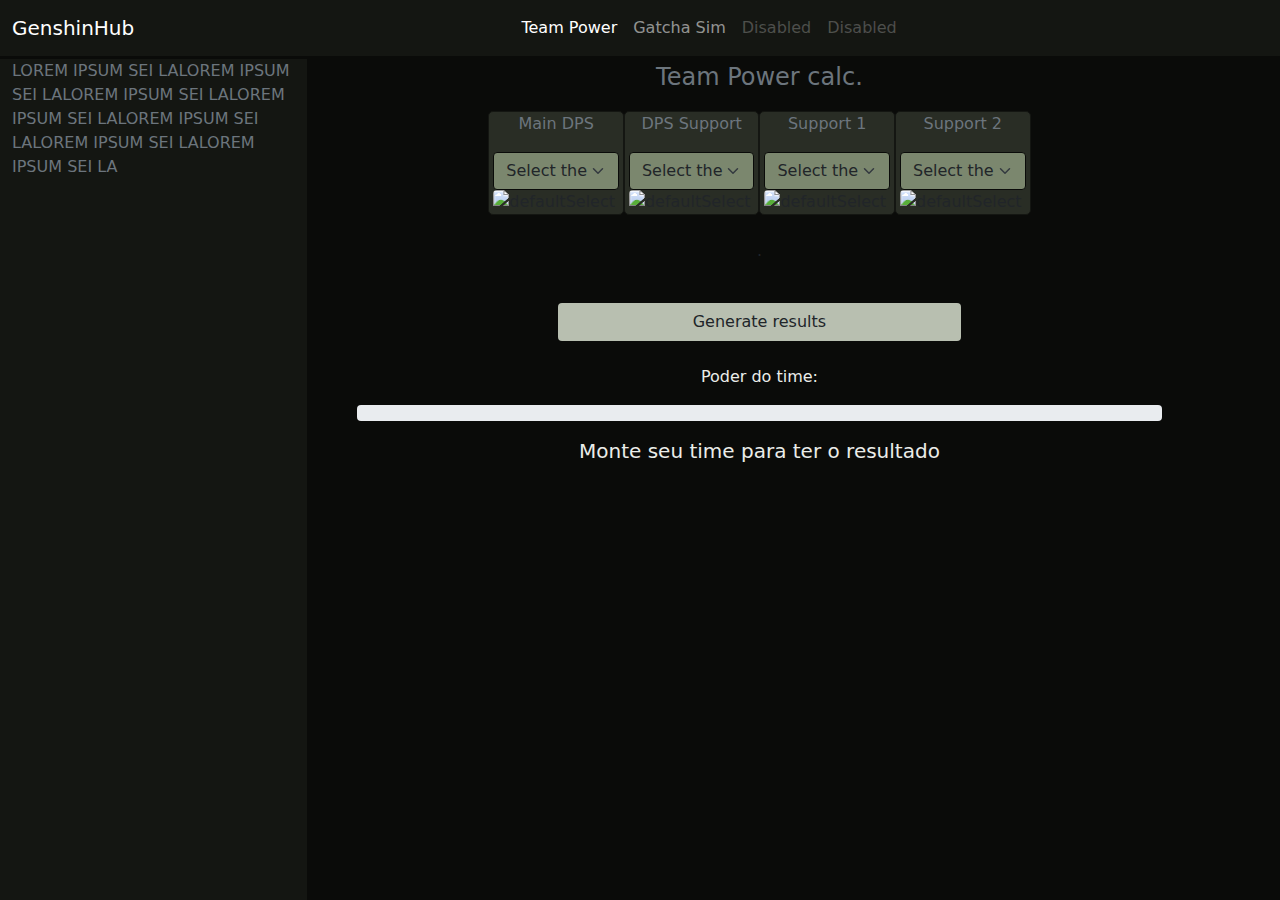
==== src/views/index.html @ 7eaa54cb "Add files via upload" ====
<html lang="en">
<head>
    <meta charset="UTF-8">
    <meta name="viewport" content="width=device-width, initial-scale=1.0">
    <title>GenshinHub</title>
    <link rel="stylesheet" href="/public/css/bootstrap.min.css" />
    <link rel="stylesheet" href="/public/css/styles.css" />
</head>
<body>
 <nav class="navbar navbar-expand-lg navbar-dark darkcustom sticky-top">
        <div class="container-fluid">
          <button class="navbar-toggler" type="button" data-toggle="collapse" data-target="#navbarTogglerDemo03" aria-controls="navbarTogglerDemo03" aria-expanded="false" aria-label="Toggle navigation">
            <span class="navbar-toggler-icon"></span>
          </button>
          <a class="navbar-brand" href="#">GenshinHub</a>
          <div class="collapse navbar-collapse" id="navbarTogglerDemo03">
              <div class="container d-flex justify-content-center">
                <div class="navbar-nav">
                    <a class="nav-link active" aria-current="page" href="index.html">Team Power</a>
                    <a class="nav-link" href="#">Gatcha Sim</a>
                    <a class="nav-link disabled"  tabindex="-1" aria-disabled="true" href="#">Disabled</a>
                    <a class="nav-link disabled" href="#" tabindex="-1" aria-disabled="true">Disabled</a>
                  </div>
             </div>
            <!-- <form class="d-flex">
              <input class="form-control mr-2" type="search" placeholder="Search" aria-label="Search">
              <button class="btn btn-outline-success" type="submit">Search</button>
            </form> -->
          </div>
        </div>
 </nav>
 <div class="main-left">
     <div class="container-fluid wf">
         <p class="text-muted">LOREM IPSUM SEI LALOREM IPSUM SEI LALOREM IPSUM SEI LALOREM IPSUM SEI LALOREM IPSUM SEI LALOREM IPSUM SEI LALOREM IPSUM SEI LA</p>
     </div>
 </div>

 <div class="container-fluid">
  <div class="row">
    <div class="col-md-4 yc">Left</div>
    <div class="col-md-8 panel-right">
      <section class="intro-main">
        <p class="text-muted fs-4 text-center">Team Power calc.</p>
      </section>
        <div class="container ">
          <div class="row g-2 d-flex justify-content-center">
            <div class="col-2 bg-l4 dps">
              <div class="title"><p class="text-muted text-center">Main DPS</p></div>
              <select class="form-select s_maindps" aria-label="Default select example">
                <option selected>Select the character</option>
                <option value="Albedo">Albedo</option>
                <option value="Amber">Amber</option>
                <option value="Barbara">Barbara</option>
                <option value="Beidou">Beidou</option>
                <option value="Bennet">Bennet</option>
                <option value="Chongyun">Chongyun</option>
                <option value="Diluc">Diluc</option>
                <option value="Diona">Diona</option>
                <option value="Fischl">Fischl</option>
                <option value="Ganyu">Ganyu</option>
                <option value="Jean">Jean</option>
                <option value="Kaeya">Kaeya</option>
                <option value="Keqing">Keqing</option>
                <option value="Klee">Klee</option>
                <option value="Lisa">Lisa</option>
                <option value="Mona">Mona</option>
                <option value="Ningguang">Ningguang</option>
                <option value="Noelle">Noelle</option>
                <option value="Qiqi">Qiqi</option>
                <option value="Razor">Razor</option>
                <option value="Sucrose">Sucrose</option>
                <option value="Tartaglia">Tartaglia (Childe)</option>
                <option value="Atraveler">Traveler(Anemo)</option>
                <option value="Gtraveler">Traveler(Geo)</option>
                <option value="Venti">Venti</option>
                <option value="Xiangling">Xiangling </option>
                <option value="Xiao">Xiao </option>
                <option value="Xingqiu">Xingqiu </option>
                <option value="Xinyan">Xinyan</option>
                <option value="Zhongli">Zhong-li </option>
              </select>
              <div class="img-select is1">
                <img src="https://i.pinimg.com/originals/ab/b8/d1/abb8d166d497a191faeb8d31a02b8098.png" class="rounded mx-auto d-block img-fluid" alt="defaultSelect" id="dps">
              </div>
            </div>
            <div class="col-2 bg-l4 sdps">
              <div class="title"><p class="text-muted text-center">DPS Support</p></div>
              <select class="form-select s_supdps" aria-label="Default select example">
                <option selected>Select the character</option>
                <option value="Albedo">Albedo</option>
                <option value="Amber">Amber</option>
                <option value="Barbara">Barbara</option>
                <option value="Beidou">Beidou</option>
                <option value="Bennet">Bennet</option>
                <option value="Chongyun">Chongyun</option>
                <option value="Diluc">Diluc</option>
                <option value="Diona">Diona</option>
                <option value="Fischl">Fischl</option>
                <option value="Ganyu">Ganyu</option>
                <option value="Jean">Jean</option>
                <option value="Kaeya">Kaeya</option>
                <option value="Keqing">Keqing</option>
                <option value="Klee">Klee</option>
                <option value="Lisa">Lisa</option>
                <option value="Mona">Mona</option>
                <option value="Ningguang">Ningguang</option>
                <option value="Noelle">Noelle</option>
                <option value="Qiqi">Qiqi</option>
                <option value="Razor">Razor</option>
                <option value="Sucrose">Sucrose</option>
                <option value="Tartaglia">Tartaglia (Childe)</option>
                <option value="Atraveler">Traveler(Anemo)</option>
                <option value="Gtraveler">Traveler(Geo)</option>
                <option value="Venti">Venti</option>
                <option value="Xiangling">Xiangling </option>
                <option value="Xiao">Xiao </option>
                <option value="Xingqiu">Xingqiu </option>
                <option value="Xinyan">Xinyan</option>
                <option value="Zhongli">Zhong-li </option>
                
              </select>
              <div class="img-select is2">
                <img src="https://i.pinimg.com/originals/ab/b8/d1/abb8d166d497a191faeb8d31a02b8098.png" class="rounded mx-auto d-block img-fluid" alt="defaultSelect" id="dps">
              </div>
            </div>
            <div class="col-2 bg-l4 sup1">
              <div class="title"><p class="text-muted text-center">Support 1</p></div>
              <select class="form-select s_sup1" aria-label="Default select example">
                <option selected>Select the character</option>
                <option value="Albedo">Albedo</option>
                <option value="Amber">Amber</option>
                <option value="Barbara">Barbara</option>
                <option value="Beidou">Beidou</option>
                <option value="Bennet">Bennet</option>
                <option value="Chongyun">Chongyun</option>
                <option value="Diluc">Diluc</option>
                <option value="Diona">Diona</option>
                <option value="Fischl">Fischl</option>
                <option value="Ganyu">Ganyu</option>
                <option value="Jean">Jean</option>
                <option value="Kaeya">Kaeya</option>
                <option value="Keqing">Keqing</option>
                <option value="Klee">Klee</option>
                <option value="Lisa">Lisa</option>
                <option value="Mona">Mona</option>
                <option value="Ningguang">Ningguang</option>
                <option value="Noelle">Noelle</option>
                <option value="Qiqi">Qiqi</option>
                <option value="Razor">Razor</option>
                <option value="Sucrose">Sucrose</option>
                <option value="Tartaglia">Tartaglia (Childe)</option>
                <option value="Atraveler">Traveler(Anemo)</option>
                <option value="Gtraveler">Traveler(Geo)</option>
                <option value="Venti">Venti</option>
                <option value="Xiangling">Xiangling </option>
                <option value="Xiao">Xiao </option>
                <option value="Xingqiu">Xingqiu </option>
                <option value="Xinyan">Xinyan</option>
                <option value="Zhongli">Zhong-li </option>
              </select>
              <div class="img-select is3">
                <img src="https://i.pinimg.com/originals/ab/b8/d1/abb8d166d497a191faeb8d31a02b8098.png" class="rounded mx-auto d-block img-fluid" alt="defaultSelect" id="dps">
              </div>
            </div>
            <div class="col-2 bg-l4 sup2">
              <div class="title"><p class="text-muted text-center">Support 2</p></div>
              <select class="form-select s_sup2" aria-label="Default select example">
                <option selected>Select the character</option>
                <option value="Albedo">Albedo</option>
                <option value="Amber">Amber</option>
                <option value="Barbara">Barbara</option>
                <option value="Beidou">Beidou</option>
                <option value="Bennet">Bennet</option>
                <option value="Chongyun">Chongyun</option>
                <option value="Diluc">Diluc</option>
                <option value="Diona">Diona</option>
                <option value="Fischl">Fischl</option>
                <option value="Ganyu">Ganyu</option>
                <option value="Jean">Jean</option>
                <option value="Kaeya">Kaeya</option>
                <option value="Keqing">Keqing</option>
                <option value="Klee">Klee</option>
                <option value="Lisa">Lisa</option>
                <option value="Mona">Mona</option>
                <option value="Ningguang">Ningguang</option>
                <option value="Noelle">Noelle</option>
                <option value="Qiqi">Qiqi</option>
                <option value="Razor">Razor</option>
                <option value="Sucrose">Sucrose</option>
                <option value="Tartaglia">Tartaglia (Childe)</option>
                <option value="Atraveler">Traveler(Anemo)</option>
                <option value="Gtraveler">Traveler(Geo)</option>
                <option value="Venti">Venti</option>
                <option value="Xiangling">Xiangling </option>
                <option value="Xiao">Xiao </option>
                <option value="Xingqiu">Xingqiu </option>
                <option value="Xinyan">Xinyan</option>
                <option value="Zhongli">Zhong-li </option>
              </select>
              <div class="img-select is4">
                <img src="https://i.pinimg.com/originals/ab/b8/d1/abb8d166d497a191faeb8d31a02b8098.png" class="rounded mx-auto d-block img-fluid" alt="defaultSelect" id="dps">
              </div>
            </div>
          </div>
        </div>
        <br>
        <div class="result">
          <div class="container">
            <p class="result-table">.</p>
            <br>
            <div class="d-grid gap-2 col-6 mx-auto">
              <button type="button" class="btn res-btn">Generate results</button>
            </div>
            <br>
            <p class="tp"> Poder do time: </p>
            <div class="total-result">
              <div class="progress">
                <div class="progress-bar" role="progressbar" aria-valuenow="0" aria-valuemin="0" aria-valuemax="100"></div>
              </div>
            </div>
            <div class="result-msg">
              <p>Monte seu time para ter o resultado</p>
            </div>
          </div>
        </div>
    </div>
  </div>
 </div>
    
<!-- Scripts -->
<script src="/public/js/bootstrap.bundle.min.js"></script>
<script src="/public/script/app.js"></script>
</body>
</html>
---- public/css/styles.css ----
:root {
    --mainL1: #0A0B09;
    --mainL2: #141612;
    --mainL3: #292D25;
    --mainL4: #525A49;
    --mainL5: #7B876E; 
    --mainL6: #B8BFB0;
    --mainL7: #EBEDE9; 
  }

body{
    background-color: var(--mainL1);
}

.col-md-4{
    width: 24%;
    margin-right: 2%;
}
.main-left{
    background-color: var(--mainL2);
    width: 24%;
    height: 100%;
    position: fixed;
}

@media (max-width: 768px){
    .main-left{
        height: 30vh;
        margin-bottom: 0;
        position: relative;
        width: 100%;
    }
}

.wf{
    font:white;
}

.darkcustom{
    background-color: var(--mainL2);
    border-bottom: 3px solid #0A0B09;
}

.bg-l4{
    background-color: var(--mainL3);
    border: 1px solid var(--mainL2);
    border-radius: 5px;
}

.form-select{
    background-color: var(--mainL5);
    border-color: var(--mainL1);
}

select option{
    background-color: var(--mainL5);
    border-color: var(--mainL1);
    text-shadow: var(--mainL7);
}

.res-btn{
    background-color: var(--mainL6);
}

.result-table{
    text-align: center;
}

.tp{
    text-align: center;
    color: var(--mainL7);
}

.result-msg{
    margin-top: 15px;
    display: block;
    text-align: center;
    font-size: 20px;
    color: var(--mainL7);
}
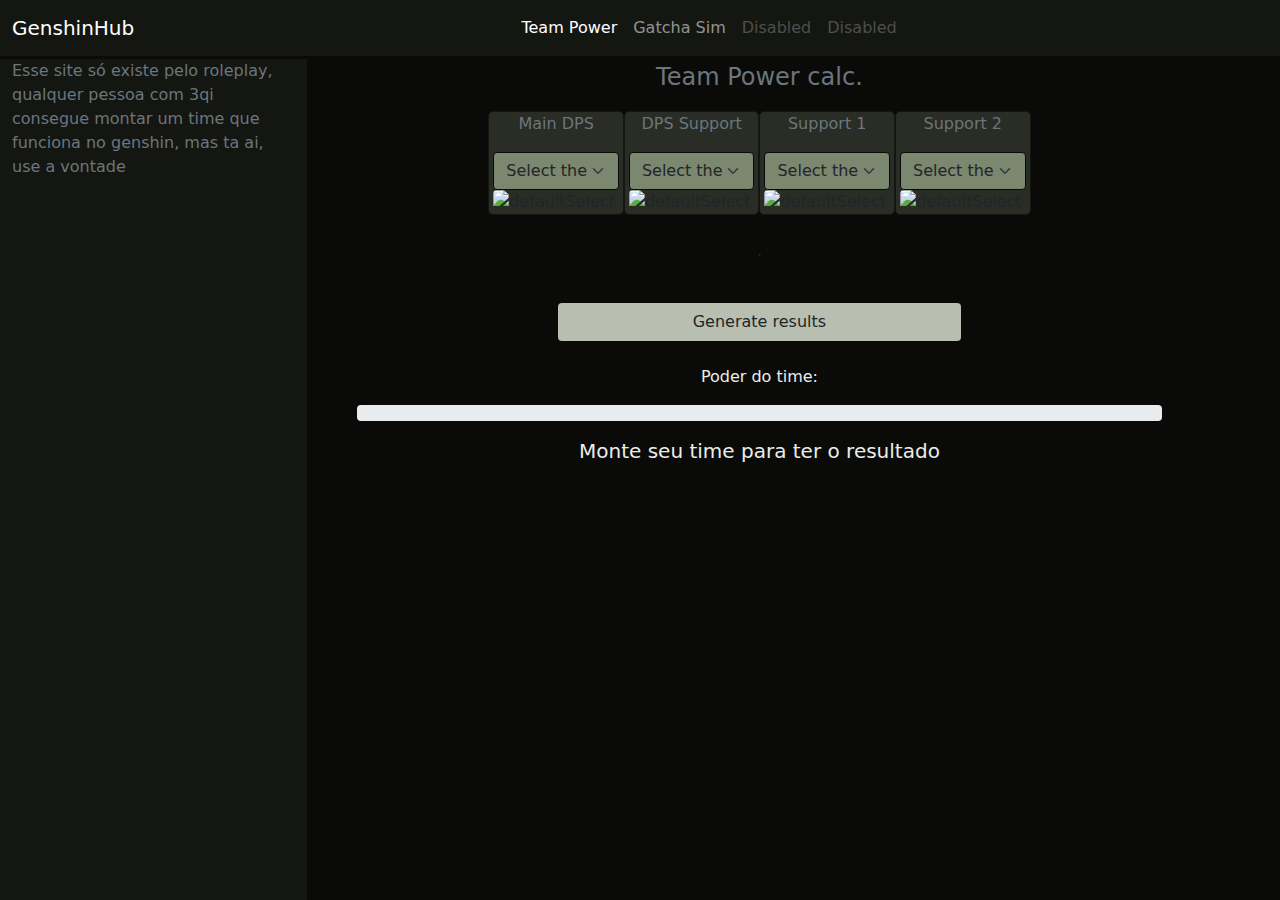
==== commit f63c0354: "Update index.html" ====
--- a/src/views/index.html
+++ b/src/views/index.html
@@ -31,7 +31,7 @@
  </nav>
  <div class="main-left">
      <div class="container-fluid wf">
-         <p class="text-muted">LOREM IPSUM SEI LALOREM IPSUM SEI LALOREM IPSUM SEI LALOREM IPSUM SEI LALOREM IPSUM SEI LALOREM IPSUM SEI LALOREM IPSUM SEI LA</p>
+         <p class="text-muted">Esse site só existe pelo roleplay, qualquer pessoa com 3qi consegue montar um time que funciona no genshin, mas ta ai, use a vontade</p>
      </div>
  </div>
 
@@ -56,27 +56,30 @@
                 <option value="Chongyun">Chongyun</option>
                 <option value="Diluc">Diluc</option>
                 <option value="Diona">Diona</option>
-                <option value="Fischl">Fischl</option>
-                <option value="Ganyu">Ganyu</option>
-                <option value="Jean">Jean</option>
-                <option value="Kaeya">Kaeya</option>
-                <option value="Keqing">Keqing</option>
-                <option value="Klee">Klee</option>
-                <option value="Lisa">Lisa</option>
-                <option value="Mona">Mona</option>
-                <option value="Ningguang">Ningguang</option>
-                <option value="Noelle">Noelle</option>
-                <option value="Qiqi">Qiqi</option>
-                <option value="Razor">Razor</option>
-                <option value="Sucrose">Sucrose</option>
-                <option value="Tartaglia">Tartaglia (Childe)</option>
-                <option value="Atraveler">Traveler(Anemo)</option>
-                <option value="Gtraveler">Traveler(Geo)</option>
-                <option value="Venti">Venti</option>
-                <option value="Xiangling">Xiangling </option>
-                <option value="Xiao">Xiao </option>
-                <option value="Xingqiu">Xingqiu </option>
-                <option value="Xinyan">Xinyan</option>
+                <option value="Eula">Diona</option>
+                <option value="Fischl">Fischl</option>
+                <option value="Ganyu">Ganyu</option>
+                <option value="Jean">Jean</option>
+                <option value="Kaeya">Kaeya</option>
+                <option value="Keqing">Keqing</option>
+                <option value="Klee">Klee</option>
+                <option value="Lisa">Lisa</option>
+                <option value="Mona">Mona</option>
+                <option value="Ningguang">Ningguang</option>
+                <option value="Noelle">Noelle</option>
+                <option value="Qiqi">Qiqi</option>
+                <option value="Razor">Razor</option>
+                <option value="Rosaria">Razor</option>
+                <option value="Sucrose">Sucrose</option>
+                <option value="Tartaglia">Tartaglia (Childe)</option>
+                <option value="Atraveler">Traveler(Anemo)</option>
+                <option value="Gtraveler">Traveler(Geo)</option>
+                <option value="Venti">Venti</option>
+                <option value="Xiangling">Xiangling </option>
+                <option value="Xiao">Xiao </option>
+                <option value="Xingqiu">Xingqiu </option>
+                <option value="Xinyan">Xinyan</option>
+                <option value="Yanfei">Xinyan</option>
                 <option value="Zhongli">Zhong-li </option>
               </select>
               <div class="img-select is1">
@@ -95,27 +98,30 @@
                 <option value="Chongyun">Chongyun</option>
                 <option value="Diluc">Diluc</option>
                 <option value="Diona">Diona</option>
-                <option value="Fischl">Fischl</option>
-                <option value="Ganyu">Ganyu</option>
-                <option value="Jean">Jean</option>
-                <option value="Kaeya">Kaeya</option>
-                <option value="Keqing">Keqing</option>
-                <option value="Klee">Klee</option>
-                <option value="Lisa">Lisa</option>
-                <option value="Mona">Mona</option>
-                <option value="Ningguang">Ningguang</option>
-                <option value="Noelle">Noelle</option>
-                <option value="Qiqi">Qiqi</option>
-                <option value="Razor">Razor</option>
-                <option value="Sucrose">Sucrose</option>
-                <option value="Tartaglia">Tartaglia (Childe)</option>
-                <option value="Atraveler">Traveler(Anemo)</option>
-                <option value="Gtraveler">Traveler(Geo)</option>
-                <option value="Venti">Venti</option>
-                <option value="Xiangling">Xiangling </option>
-                <option value="Xiao">Xiao </option>
-                <option value="Xingqiu">Xingqiu </option>
-                <option value="Xinyan">Xinyan</option>
+                <option value="Eula">Diona</option>
+                <option value="Fischl">Fischl</option>
+                <option value="Ganyu">Ganyu</option>
+                <option value="Jean">Jean</option>
+                <option value="Kaeya">Kaeya</option>
+                <option value="Keqing">Keqing</option>
+                <option value="Klee">Klee</option>
+                <option value="Lisa">Lisa</option>
+                <option value="Mona">Mona</option>
+                <option value="Ningguang">Ningguang</option>
+                <option value="Noelle">Noelle</option>
+                <option value="Qiqi">Qiqi</option>
+                <option value="Razor">Razor</option>
+                <option value="Rosaria">Razor</option>
+                <option value="Sucrose">Sucrose</option>
+                <option value="Tartaglia">Tartaglia (Childe)</option>
+                <option value="Atraveler">Traveler(Anemo)</option>
+                <option value="Gtraveler">Traveler(Geo)</option>
+                <option value="Venti">Venti</option>
+                <option value="Xiangling">Xiangling </option>
+                <option value="Xiao">Xiao </option>
+                <option value="Xingqiu">Xingqiu </option>
+                <option value="Xinyan">Xinyan</option>
+                <option value="Yanfei">Xinyan</option>
                 <option value="Zhongli">Zhong-li </option>
                 
               </select>
@@ -135,27 +141,30 @@
                 <option value="Chongyun">Chongyun</option>
                 <option value="Diluc">Diluc</option>
                 <option value="Diona">Diona</option>
-                <option value="Fischl">Fischl</option>
-                <option value="Ganyu">Ganyu</option>
-                <option value="Jean">Jean</option>
-                <option value="Kaeya">Kaeya</option>
-                <option value="Keqing">Keqing</option>
-                <option value="Klee">Klee</option>
-                <option value="Lisa">Lisa</option>
-                <option value="Mona">Mona</option>
-                <option value="Ningguang">Ningguang</option>
-                <option value="Noelle">Noelle</option>
-                <option value="Qiqi">Qiqi</option>
-                <option value="Razor">Razor</option>
-                <option value="Sucrose">Sucrose</option>
-                <option value="Tartaglia">Tartaglia (Childe)</option>
-                <option value="Atraveler">Traveler(Anemo)</option>
-                <option value="Gtraveler">Traveler(Geo)</option>
-                <option value="Venti">Venti</option>
-                <option value="Xiangling">Xiangling </option>
-                <option value="Xiao">Xiao </option>
-                <option value="Xingqiu">Xingqiu </option>
-                <option value="Xinyan">Xinyan</option>
+                <option value="Eula">Diona</option>
+                <option value="Fischl">Fischl</option>
+                <option value="Ganyu">Ganyu</option>
+                <option value="Jean">Jean</option>
+                <option value="Kaeya">Kaeya</option>
+                <option value="Keqing">Keqing</option>
+                <option value="Klee">Klee</option>
+                <option value="Lisa">Lisa</option>
+                <option value="Mona">Mona</option>
+                <option value="Ningguang">Ningguang</option>
+                <option value="Noelle">Noelle</option>
+                <option value="Qiqi">Qiqi</option>
+                <option value="Razor">Razor</option>
+                <option value="Rosaria">Razor</option>
+                <option value="Sucrose">Sucrose</option>
+                <option value="Tartaglia">Tartaglia (Childe)</option>
+                <option value="Atraveler">Traveler(Anemo)</option>
+                <option value="Gtraveler">Traveler(Geo)</option>
+                <option value="Venti">Venti</option>
+                <option value="Xiangling">Xiangling </option>
+                <option value="Xiao">Xiao </option>
+                <option value="Xingqiu">Xingqiu </option>
+                <option value="Xinyan">Xinyan</option>
+                <option value="Yanfei">Xinyan</option>
                 <option value="Zhongli">Zhong-li </option>
               </select>
               <div class="img-select is3">
@@ -174,27 +183,30 @@
                 <option value="Chongyun">Chongyun</option>
                 <option value="Diluc">Diluc</option>
                 <option value="Diona">Diona</option>
-                <option value="Fischl">Fischl</option>
-                <option value="Ganyu">Ganyu</option>
-                <option value="Jean">Jean</option>
-                <option value="Kaeya">Kaeya</option>
-                <option value="Keqing">Keqing</option>
-                <option value="Klee">Klee</option>
-                <option value="Lisa">Lisa</option>
-                <option value="Mona">Mona</option>
-                <option value="Ningguang">Ningguang</option>
-                <option value="Noelle">Noelle</option>
-                <option value="Qiqi">Qiqi</option>
-                <option value="Razor">Razor</option>
-                <option value="Sucrose">Sucrose</option>
-                <option value="Tartaglia">Tartaglia (Childe)</option>
-                <option value="Atraveler">Traveler(Anemo)</option>
-                <option value="Gtraveler">Traveler(Geo)</option>
-                <option value="Venti">Venti</option>
-                <option value="Xiangling">Xiangling </option>
-                <option value="Xiao">Xiao </option>
-                <option value="Xingqiu">Xingqiu </option>
-                <option value="Xinyan">Xinyan</option>
+                <option value="Eula">Diona</option>
+                <option value="Fischl">Fischl</option>
+                <option value="Ganyu">Ganyu</option>
+                <option value="Jean">Jean</option>
+                <option value="Kaeya">Kaeya</option>
+                <option value="Keqing">Keqing</option>
+                <option value="Klee">Klee</option>
+                <option value="Lisa">Lisa</option>
+                <option value="Mona">Mona</option>
+                <option value="Ningguang">Ningguang</option>
+                <option value="Noelle">Noelle</option>
+                <option value="Qiqi">Qiqi</option>
+                <option value="Razor">Razor</option>
+                <option value="Rosaria">Razor</option>
+                <option value="Sucrose">Sucrose</option>
+                <option value="Tartaglia">Tartaglia (Childe)</option>
+                <option value="Atraveler">Traveler(Anemo)</option>
+                <option value="Gtraveler">Traveler(Geo)</option>
+                <option value="Venti">Venti</option>
+                <option value="Xiangling">Xiangling </option>
+                <option value="Xiao">Xiao </option>
+                <option value="Xingqiu">Xingqiu </option>
+                <option value="Xinyan">Xinyan</option>
+                <option value="Yanfei">Xinyan</option>
                 <option value="Zhongli">Zhong-li </option>
               </select>
               <div class="img-select is4">
@@ -231,4 +243,4 @@
 <script src="/public/js/bootstrap.bundle.min.js"></script>
 <script src="/public/script/app.js"></script>
 </body>
-</html>+</html>
